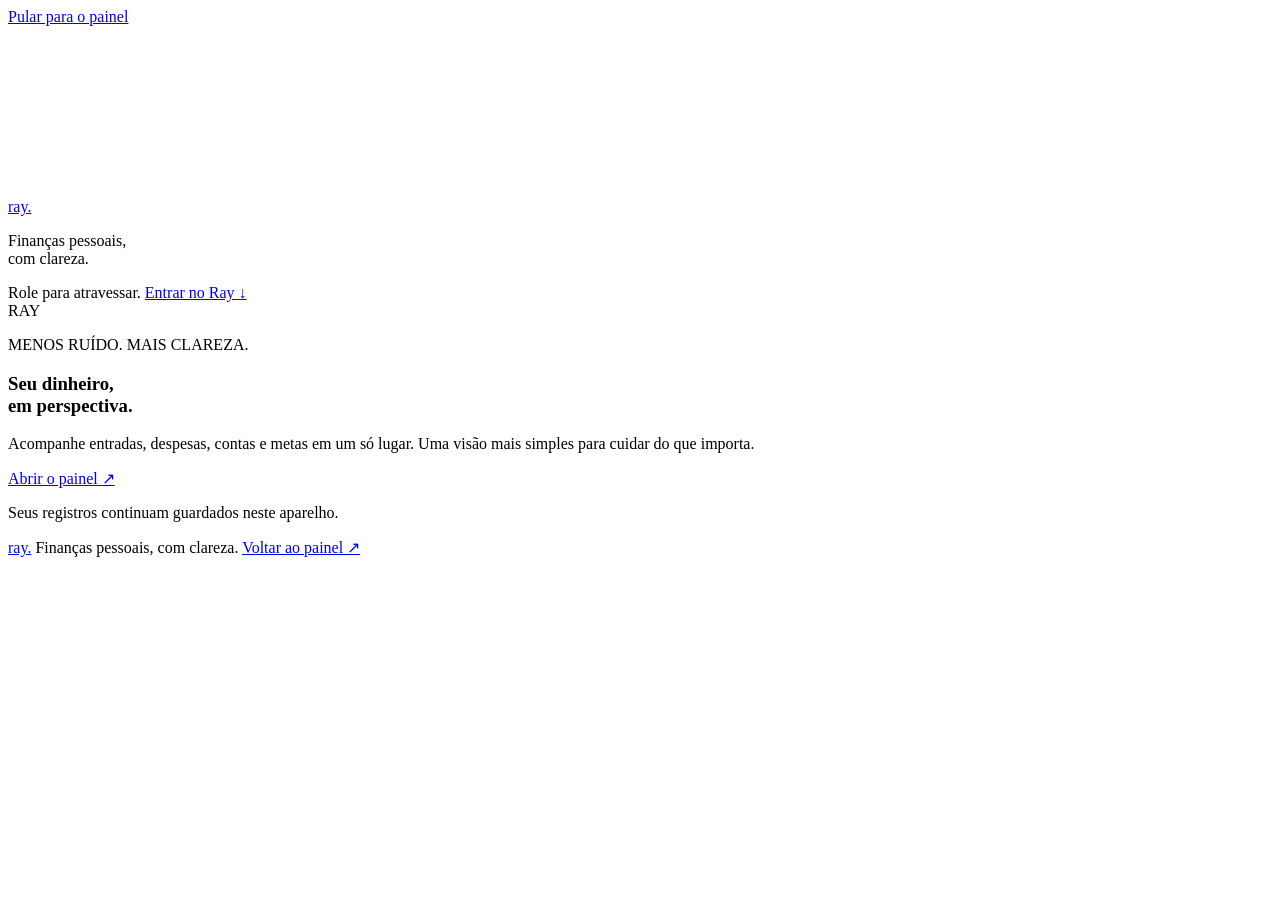
==== portal.html @ cd591891 "Add static Ray Glyph Portal page" ====
<!doctype html>
<html lang="pt-BR" data-theme="light">
<head>
  <meta charset="utf-8">
  <meta name="viewport" content="width=device-width, initial-scale=1, viewport-fit=cover">
  <meta name="theme-color" content="#003459">
  <meta name="description" content="Ray: finanças pessoais, com clareza e em perspectiva.">
  <meta name="apple-mobile-web-app-capable" content="yes">
  <meta name="apple-mobile-web-app-title" content="Ray">
  <link rel="manifest" href="manifest.webmanifest">
  <link rel="icon" href="favicon.svg?v=20261117-6" type="image/svg+xml">
  <link rel="stylesheet" href="portal.css?v=20261117-1">
  <title>Ray — Finanças em perspectiva</title>
</head>
<body>
  <a class="portal-skip" href="./#dashboard">Pular para o painel</a>

  <main class="ray-portal">
    <section class="gp-stage" data-gp-section aria-label="Uma nova perspectiva para suas finanças">
      <div class="gp-pin" data-gp-pin>
        <div class="gp-field" data-gp-field aria-hidden="true">
          <img
            src="https://images.unsplash.com/photo-1461988320302-91bde64fc8e4?auto=format&fit=crop&w=2200&q=85"
            alt=""
            decoding="async"
            fetchpriority="high"
          >
          <div class="gp-field-overlay"></div>
        </div>

        <svg class="gp-art" aria-hidden="true" focusable="false">
          <defs>
            <clipPath id="ray-glyph-clip" clipPathUnits="userSpaceOnUse">
              <g id="ray-glyph-transform">
                <text id="ray-glyph" x="0" y="0">RAY</text>
              </g>
            </clipPath>
          </defs>
        </svg>

        <div class="gp-front">
          <a class="gp-logo" href="./#dashboard" aria-label="Ray — abrir painel">ray.</a>
          <p>Finanças pessoais,<br>com clareza.</p>
        </div>

        <div class="gp-caption">
          <span>Role para atravessar.</span>
          <a href="#portal-content">Entrar no Ray <span aria-hidden="true">↓</span></a>
        </div>

        <div class="gp-fallback" aria-hidden="true">RAY</div>
      </div>

      <section class="gp-content" id="portal-content" data-gp-content tabindex="-1">
        <div class="gp-content-inner">
          <p class="gp-eyebrow">MENOS RUÍDO. MAIS CLAREZA.</p>
          <div class="gp-content-grid">
            <h1>Seu dinheiro,<br>em perspectiva.</h1>
            <div class="gp-description">
              <p>Acompanhe entradas, despesas, contas e metas em um só lugar. Uma visão mais simples para cuidar do que importa.</p>
              <a class="gp-entry" href="./#dashboard">Abrir o painel <span aria-hidden="true">↗</span></a>
              <p class="gp-private-note">Seus registros continuam guardados neste aparelho.</p>
            </div>
          </div>
        </div>
      </section>
    </section>

    <footer class="gp-footer">
      <a href="./#dashboard">ray.</a>
      <span>Finanças pessoais, com clareza.</span>
      <a href="./#dashboard">Voltar ao painel ↗</a>
    </footer>
  </main>

  <script src="portal.js?v=20261117-1" defer></script>
</body>
</html>
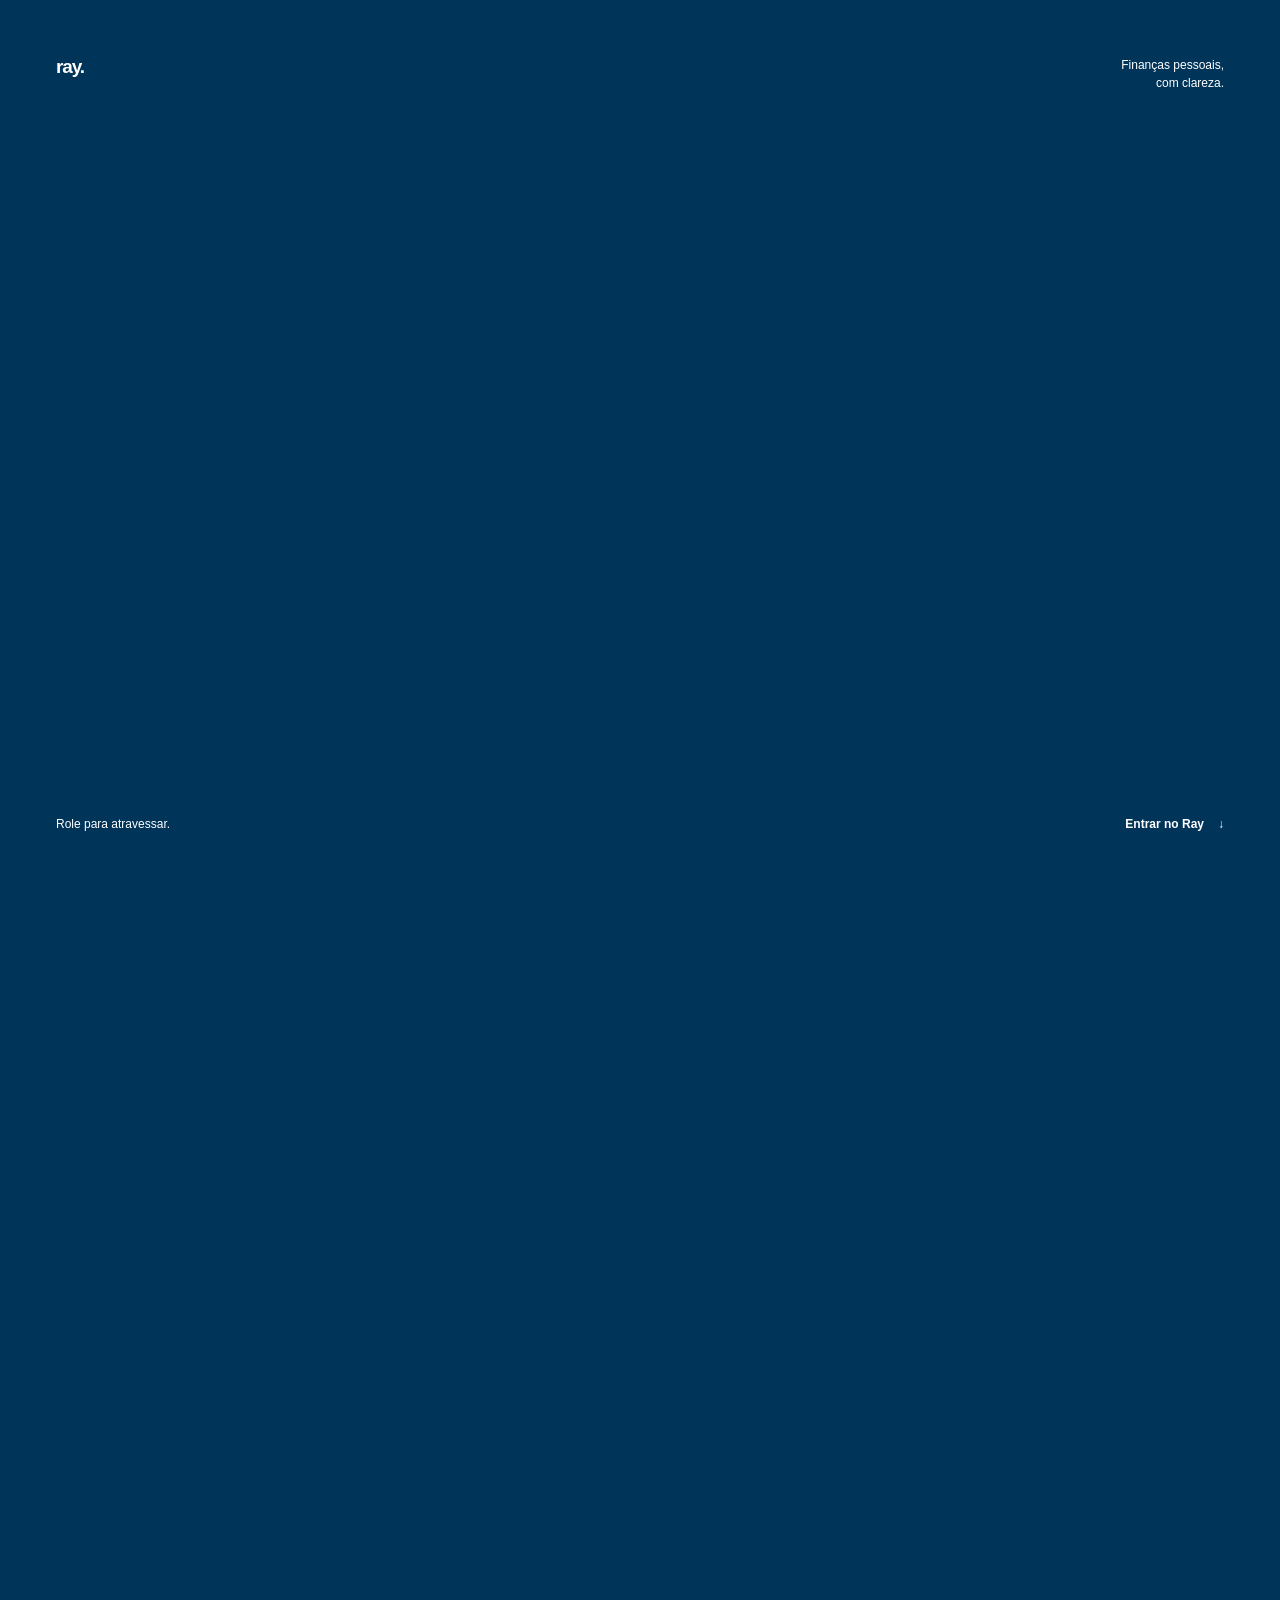
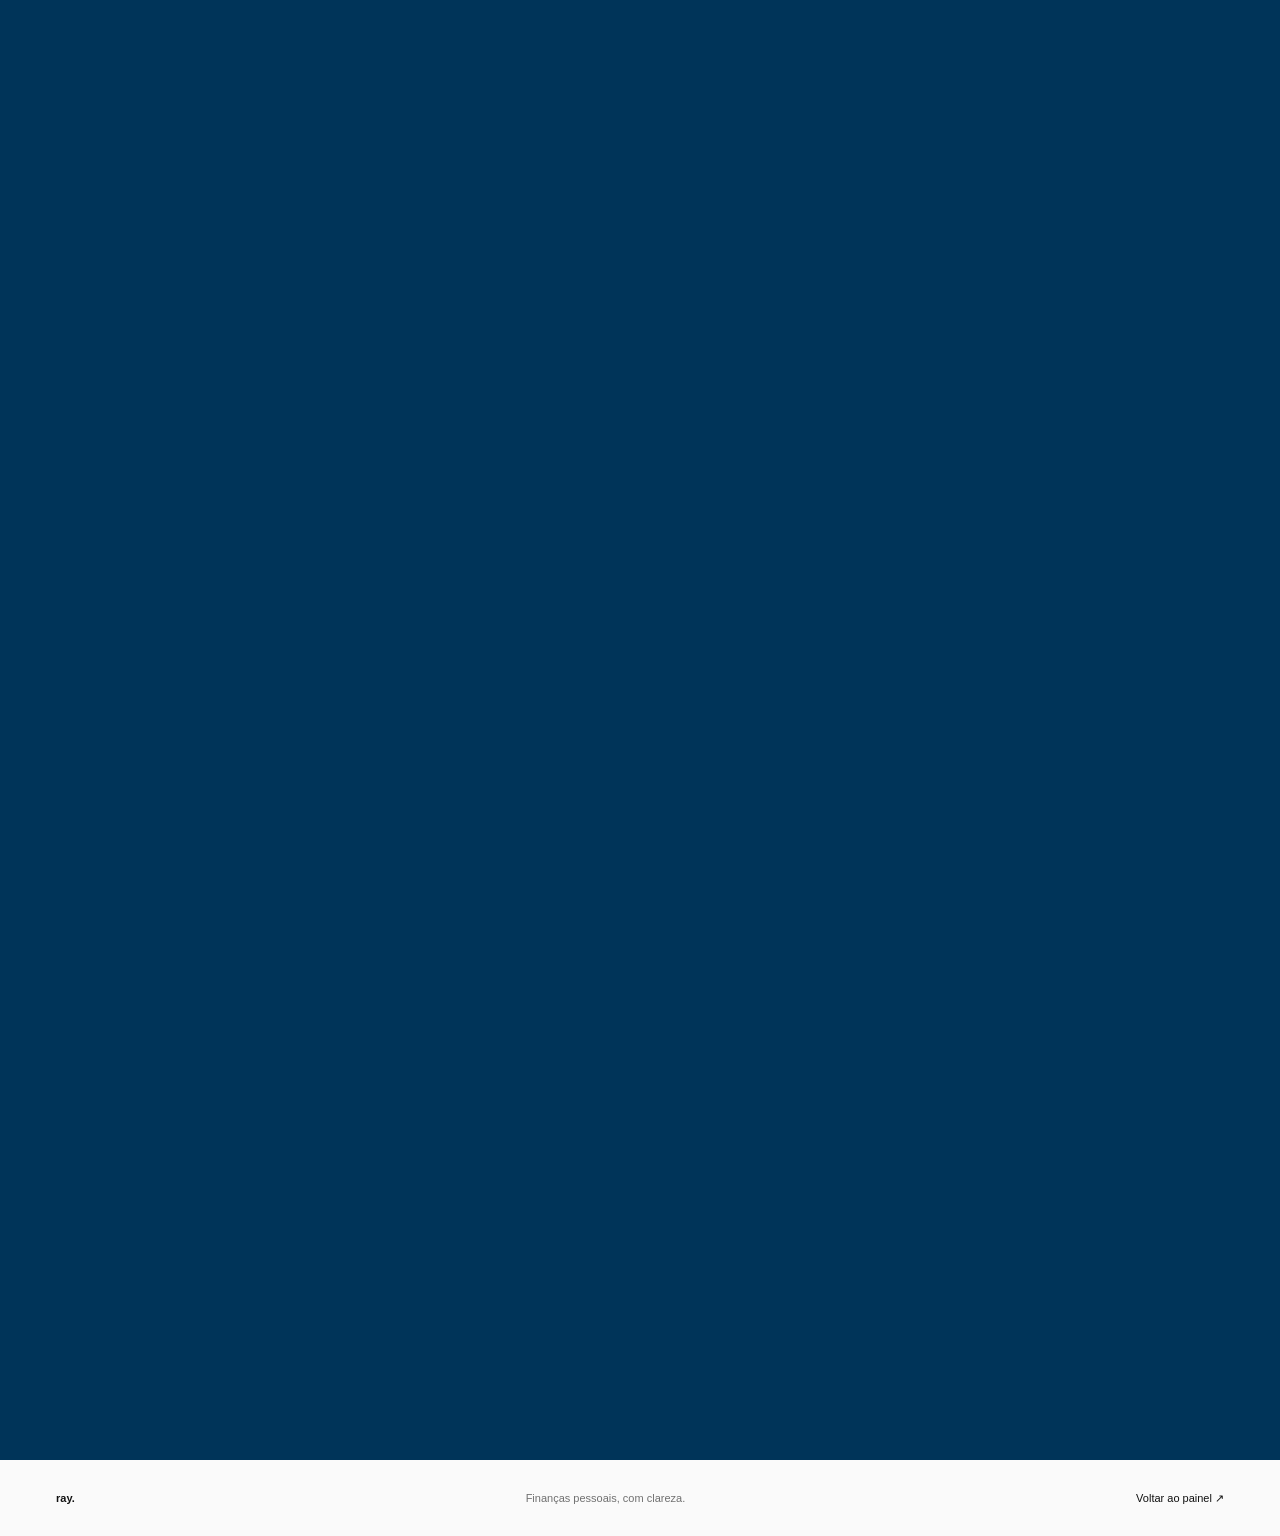
==== commit 0e66f872: "Polish portal copy and preserve the dashboard destination" ====
--- a/portal.html
+++ b/portal.html
@@ -10,7 +10,7 @@
   <link rel="manifest" href="manifest.webmanifest">
   <link rel="icon" href="favicon.svg?v=20261117-6" type="image/svg+xml">
   <link rel="stylesheet" href="portal.css?v=20261117-1">
-  <title>Ray — Finanças em perspectiva</title>
+  <title>Ray: Finanças em perspectiva</title>
 </head>
 <body>
   <a class="portal-skip" href="./#dashboard">Pular para o painel</a>
@@ -45,6 +45,7 @@
 
         <div class="gp-caption">
           <span>Role para atravessar.</span>
+          <!-- Hallmark · replaced the former React-generated content anchor with the stable static #portal-content target. -->
           <a href="#portal-content">Entrar no Ray <span aria-hidden="true">↓</span></a>
         </div>
 
@@ -53,12 +54,11 @@
 
       <section class="gp-content" id="portal-content" data-gp-content tabindex="-1">
         <div class="gp-content-inner">
-          <p class="gp-eyebrow">MENOS RUÍDO. MAIS CLAREZA.</p>
           <div class="gp-content-grid">
             <h1>Seu dinheiro,<br>em perspectiva.</h1>
             <div class="gp-description">
               <p>Acompanhe entradas, despesas, contas e metas em um só lugar. Uma visão mais simples para cuidar do que importa.</p>
-              <a class="gp-entry" href="./#dashboard">Abrir o painel <span aria-hidden="true">↗</span></a>
+              <a class="gp-entry" href="https://nickebel.github.io/financeiro-amigo/#dashboard">Abrir o painel <span aria-hidden="true">↗</span></a>
               <p class="gp-private-note">Seus registros continuam guardados neste aparelho.</p>
             </div>
           </div>
--- a/portal.css
+++ b/portal.css
@@ -0,0 +1,363 @@
+/* Ray Glyph Portal — HTML + CSS nativos, sem React ou bibliotecas. */
+:root {
+  color-scheme: light;
+  --portal-paper: #FAFAFA;
+  --portal-ink: #111111;
+  --portal-blue: #003459;
+  --portal-white: #FFFFFF;
+  --portal-muted: #C7D9EA;
+  --portal-copy: #D7E4F0;
+  --portal-action: #63B3FF;
+  --portal-action-ink: #061A2D;
+  --portal-font: Arial, "Segoe UI", sans-serif;
+  --portal-display: Georgia, "Times New Roman", serif;
+}
+
+* { box-sizing: border-box; }
+
+html {
+  min-height: 100%;
+  background: var(--portal-paper);
+  scroll-behavior: smooth;
+  scrollbar-color: var(--portal-blue) var(--portal-paper);
+}
+
+body {
+  min-width: 320px;
+  min-height: 100%;
+  margin: 0;
+  background: var(--portal-paper);
+  color: var(--portal-ink);
+  font-family: var(--portal-font);
+  -webkit-font-smoothing: antialiased;
+  text-rendering: optimizeLegibility;
+}
+
+a { color: inherit; }
+
+a:focus-visible {
+  outline: 3px solid var(--portal-action);
+  outline-offset: 5px;
+}
+
+.portal-skip {
+  position: fixed;
+  z-index: 20;
+  top: 14px;
+  right: 16px;
+  display: inline-flex;
+  min-height: 42px;
+  align-items: center;
+  padding: 0 14px;
+  background: var(--portal-paper);
+  color: var(--portal-ink);
+  font-size: 12px;
+  font-weight: 700;
+  text-decoration: none;
+  transform: translateY(-160%);
+  transition: transform .2s ease;
+}
+
+.portal-skip:focus { transform: translateY(0); }
+
+.ray-portal {
+  width: 100%;
+  overflow: clip;
+  background: var(--portal-paper);
+}
+
+.gp-stage {
+  --gp-length: 2.4;
+  position: relative;
+  background: var(--portal-blue);
+}
+
+.gp-pin {
+  position: sticky;
+  z-index: 0;
+  top: 0;
+  width: 100%;
+  height: 100vh;
+  height: 100svh;
+  min-height: 480px;
+  overflow: hidden;
+  isolation: isolate;
+  background: var(--portal-blue);
+}
+
+.gp-field {
+  position: absolute;
+  z-index: 0;
+  inset: 0;
+  overflow: hidden;
+  clip-path: url("#ray-glyph-clip");
+  background: var(--portal-blue);
+  transform: scale(1);
+  transform-origin: center;
+  will-change: transform, clip-path;
+}
+
+.gp-field img {
+  display: block;
+  width: 100%;
+  height: 100%;
+  object-fit: cover;
+  object-position: center 52%;
+  filter: saturate(.45) contrast(1.08);
+}
+
+.gp-field-overlay {
+  position: absolute;
+  inset: 0;
+  background: var(--portal-blue);
+  opacity: .72;
+  mix-blend-mode: multiply;
+}
+
+.gp-art {
+  position: absolute;
+  z-index: 1;
+  inset: 0;
+  width: 100%;
+  height: 100%;
+  overflow: visible;
+  pointer-events: none;
+}
+
+#ray-glyph {
+  fill: #000;
+  font-family: "Arial Black", Impact, Arial, sans-serif;
+  font-size: 100px;
+  font-weight: 900;
+  font-kerning: none;
+  font-variant-ligatures: none;
+  letter-spacing: 0;
+}
+
+.gp-front {
+  position: absolute;
+  z-index: 2;
+  inset: clamp(24px, 5vw, 56px);
+  display: flex;
+  align-items: flex-start;
+  justify-content: space-between;
+  gap: 24px;
+  color: var(--portal-white);
+  pointer-events: none;
+  opacity: var(--gp-caption, 1);
+}
+
+.gp-logo {
+  color: inherit;
+  font-size: 19px;
+  font-weight: 800;
+  letter-spacing: -.06em;
+  text-decoration: none;
+  pointer-events: auto;
+}
+
+.gp-front p {
+  margin: 0;
+  color: var(--portal-white);
+  font-size: 12px;
+  line-height: 1.5;
+  text-align: right;
+}
+
+.gp-caption {
+  position: absolute;
+  z-index: 2;
+  right: clamp(24px, 5vw, 56px);
+  bottom: clamp(28px, 6vh, 56px);
+  left: clamp(24px, 5vw, 56px);
+  display: flex;
+  align-items: center;
+  justify-content: space-between;
+  gap: 18px;
+  color: var(--portal-white);
+  font-size: 12px;
+  opacity: var(--gp-caption, 1);
+}
+
+.gp-caption a {
+  display: inline-flex;
+  min-height: 44px;
+  align-items: center;
+  gap: 14px;
+  color: inherit;
+  font-weight: 700;
+  text-decoration: none;
+}
+
+.gp-caption a:hover { color: var(--portal-action); }
+
+.gp-fallback {
+  position: absolute;
+  z-index: 3;
+  inset: 0;
+  display: none;
+  place-items: center;
+  color: var(--portal-white);
+  font-family: "Arial Black", Impact, Arial, sans-serif;
+  font-size: clamp(90px, 31vw, 440px);
+  font-weight: 900;
+  letter-spacing: -.1em;
+  line-height: 1;
+  pointer-events: none;
+}
+
+.gp-content {
+  position: relative;
+  z-index: 1;
+  min-height: 100vh;
+  min-height: 100svh;
+  margin-top: 140vh;
+  margin-top: 140svh;
+  padding: clamp(64px, 11vw, 148px) clamp(24px, 8vw, 112px);
+  display: grid;
+  align-items: center;
+  background: var(--portal-blue);
+  color: var(--portal-white);
+  opacity: var(--gp-reveal, 1);
+}
+
+.gp-content-inner {
+  width: min(100%, 1160px);
+  margin: 0 auto;
+}
+
+.gp-eyebrow {
+  margin: 0 0 clamp(28px, 5vw, 64px);
+  color: var(--portal-muted);
+  font-size: 11px;
+  font-weight: 700;
+  letter-spacing: .16em;
+}
+
+.gp-content-grid {
+  display: grid;
+  grid-template-columns: minmax(0, 1.15fr) minmax(240px, .85fr);
+  align-items: end;
+  gap: clamp(36px, 8vw, 120px);
+}
+
+.gp-content h1 {
+  max-width: 11ch;
+  margin: 0;
+  color: var(--portal-white);
+  font-family: var(--portal-display);
+  font-size: clamp(50px, 8vw, 108px);
+  font-weight: 400;
+  letter-spacing: -.055em;
+  line-height: .98;
+  text-wrap: balance;
+}
+
+.gp-description { max-width: 390px; }
+
+.gp-description > p:first-child {
+  margin: 0 0 28px;
+  color: var(--portal-copy);
+  font-size: 15px;
+  line-height: 1.75;
+}
+
+.gp-entry {
+  display: inline-flex;
+  min-height: 48px;
+  align-items: center;
+  gap: 22px;
+  padding: 0 18px;
+  background: var(--portal-action);
+  color: var(--portal-action-ink);
+  font-size: 13px;
+  font-weight: 800;
+  text-decoration: none;
+  transition: background .18s ease, transform .18s ease;
+}
+
+.gp-entry:hover {
+  background: #8CC8FF;
+  transform: translateY(-2px);
+}
+
+.gp-private-note {
+  margin: 20px 0 0;
+  color: var(--portal-muted);
+  font-size: 11px;
+  line-height: 1.6;
+}
+
+.gp-footer {
+  min-height: 76px;
+  display: flex;
+  align-items: center;
+  justify-content: space-between;
+  gap: 20px;
+  padding: 18px clamp(24px, 5vw, 56px);
+  background: var(--portal-paper);
+  color: #707070;
+  font-size: 11px;
+}
+
+.gp-footer a {
+  color: var(--portal-ink);
+  font-weight: 700;
+  text-decoration: none;
+}
+
+.gp-footer a:last-child { font-weight: 500; }
+
+.gp-stage[data-gp-ready="true"][data-gp-motion="on"] .gp-content {
+  pointer-events: none;
+}
+
+.gp-stage[data-gp-ready="true"][data-gp-motion="on"][data-gp-entered="true"] .gp-content,
+.gp-stage[data-gp-ready="true"][data-gp-motion="on"] .gp-content:focus-within {
+  pointer-events: auto;
+}
+
+.gp-stage:not([data-gp-ready="true"]) .gp-field { clip-path: none; }
+.gp-stage:not([data-gp-ready="true"]) .gp-fallback { display: grid; }
+.gp-stage:not([data-gp-ready="true"]) .gp-content { margin-top: 0; }
+
+.gp-stage[data-gp-motion="off"] .gp-pin {
+  position: relative;
+  min-height: min(72vh, 620px);
+  height: min(72vh, 620px);
+}
+
+.gp-stage[data-gp-motion="off"] .gp-field { clip-path: none; }
+.gp-stage[data-gp-motion="off"] .gp-fallback { display: none; }
+.gp-stage[data-gp-motion="off"] .gp-content {
+  min-height: auto;
+  margin-top: 0;
+  opacity: 1;
+  background: var(--portal-blue);
+  pointer-events: auto;
+}
+
+@media (max-width: 720px) {
+  .gp-pin { min-height: 560px; }
+  .gp-front { inset: 24px; }
+  .gp-content-grid { grid-template-columns: minmax(0, 1fr); align-items: start; gap: 34px; }
+  .gp-content h1 { font-size: clamp(52px, 15vw, 82px); }
+  .gp-description { max-width: 42ch; }
+  .gp-footer { flex-wrap: wrap; }
+}
+
+@media (max-width: 420px) {
+  .gp-caption { align-items: flex-end; }
+  .gp-caption > span { max-width: 15ch; }
+  .gp-front p { max-width: 16ch; }
+  .gp-footer span { display: none; }
+}
+
+@media (prefers-reduced-motion: reduce) {
+  html { scroll-behavior: auto; }
+  *, *::before, *::after {
+    animation-duration: .01ms !important;
+    animation-iteration-count: 1 !important;
+    transition-duration: .01ms !important;
+  }
+}
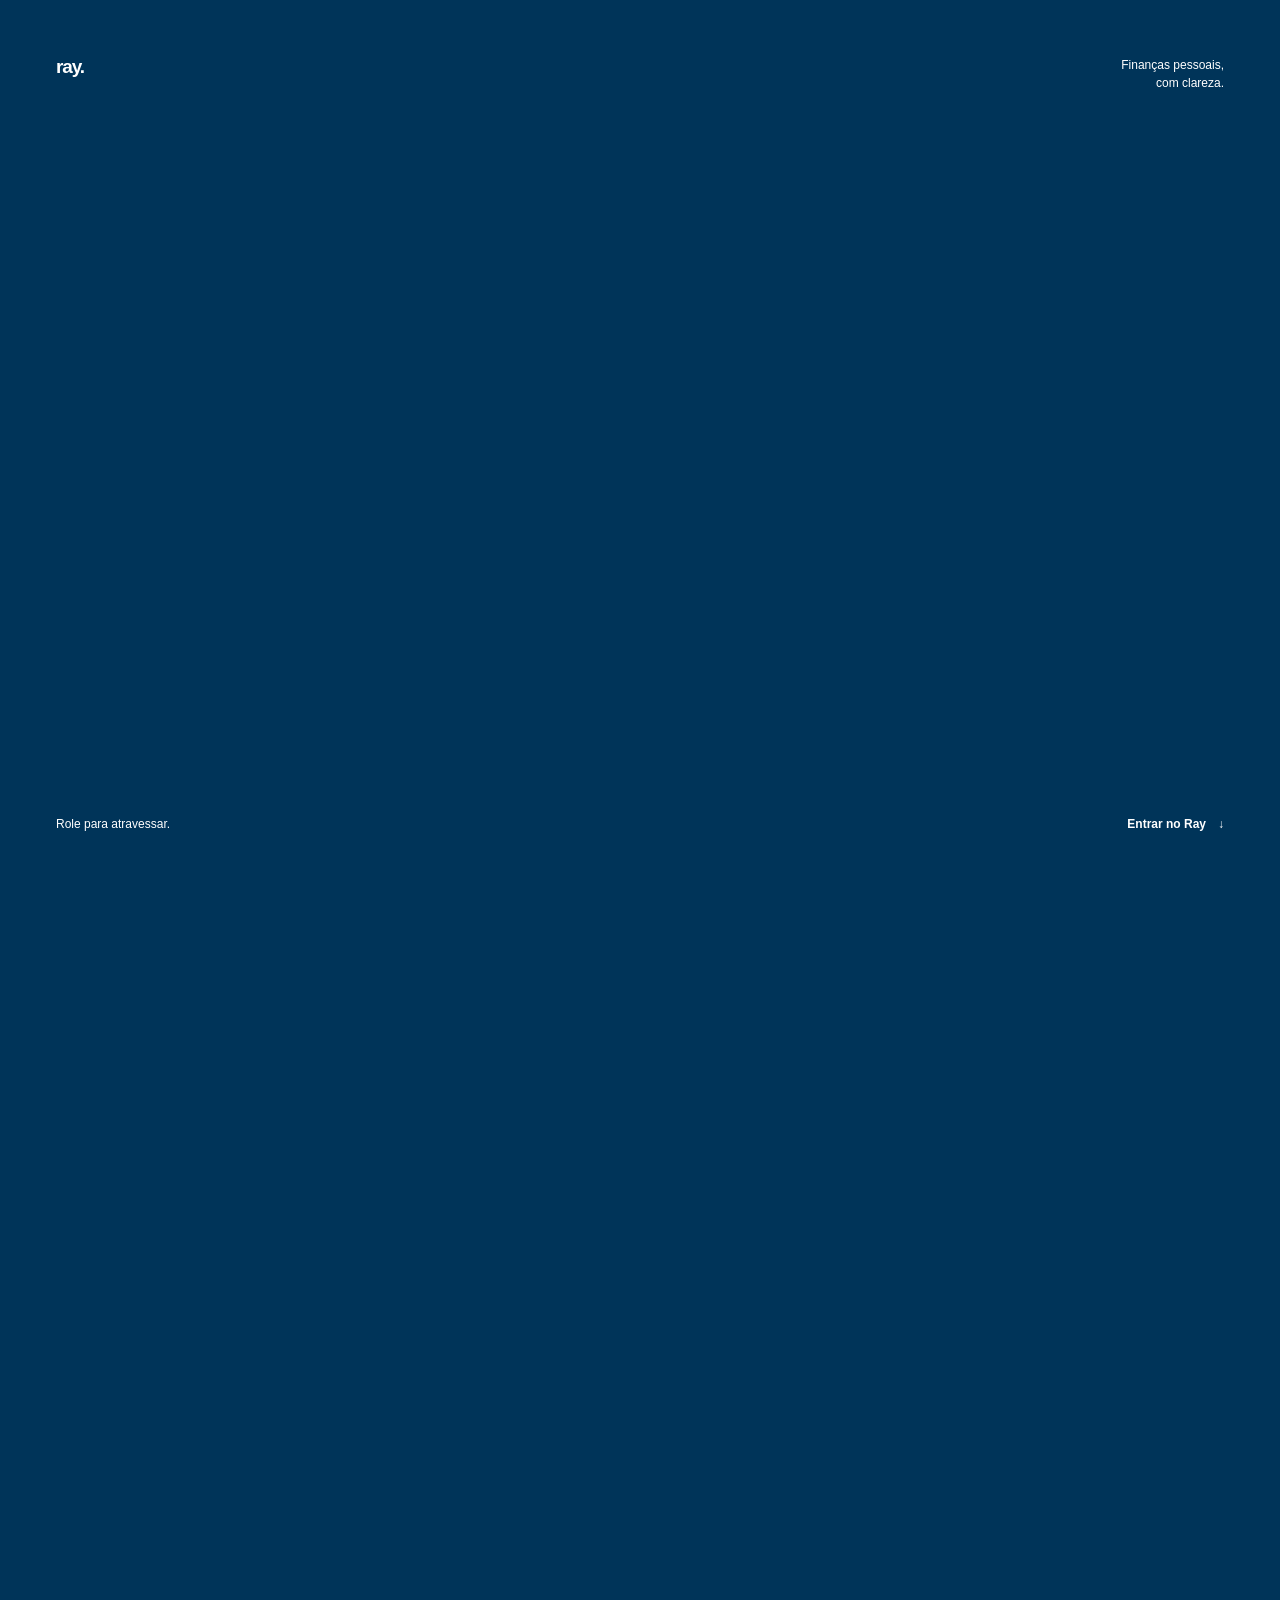
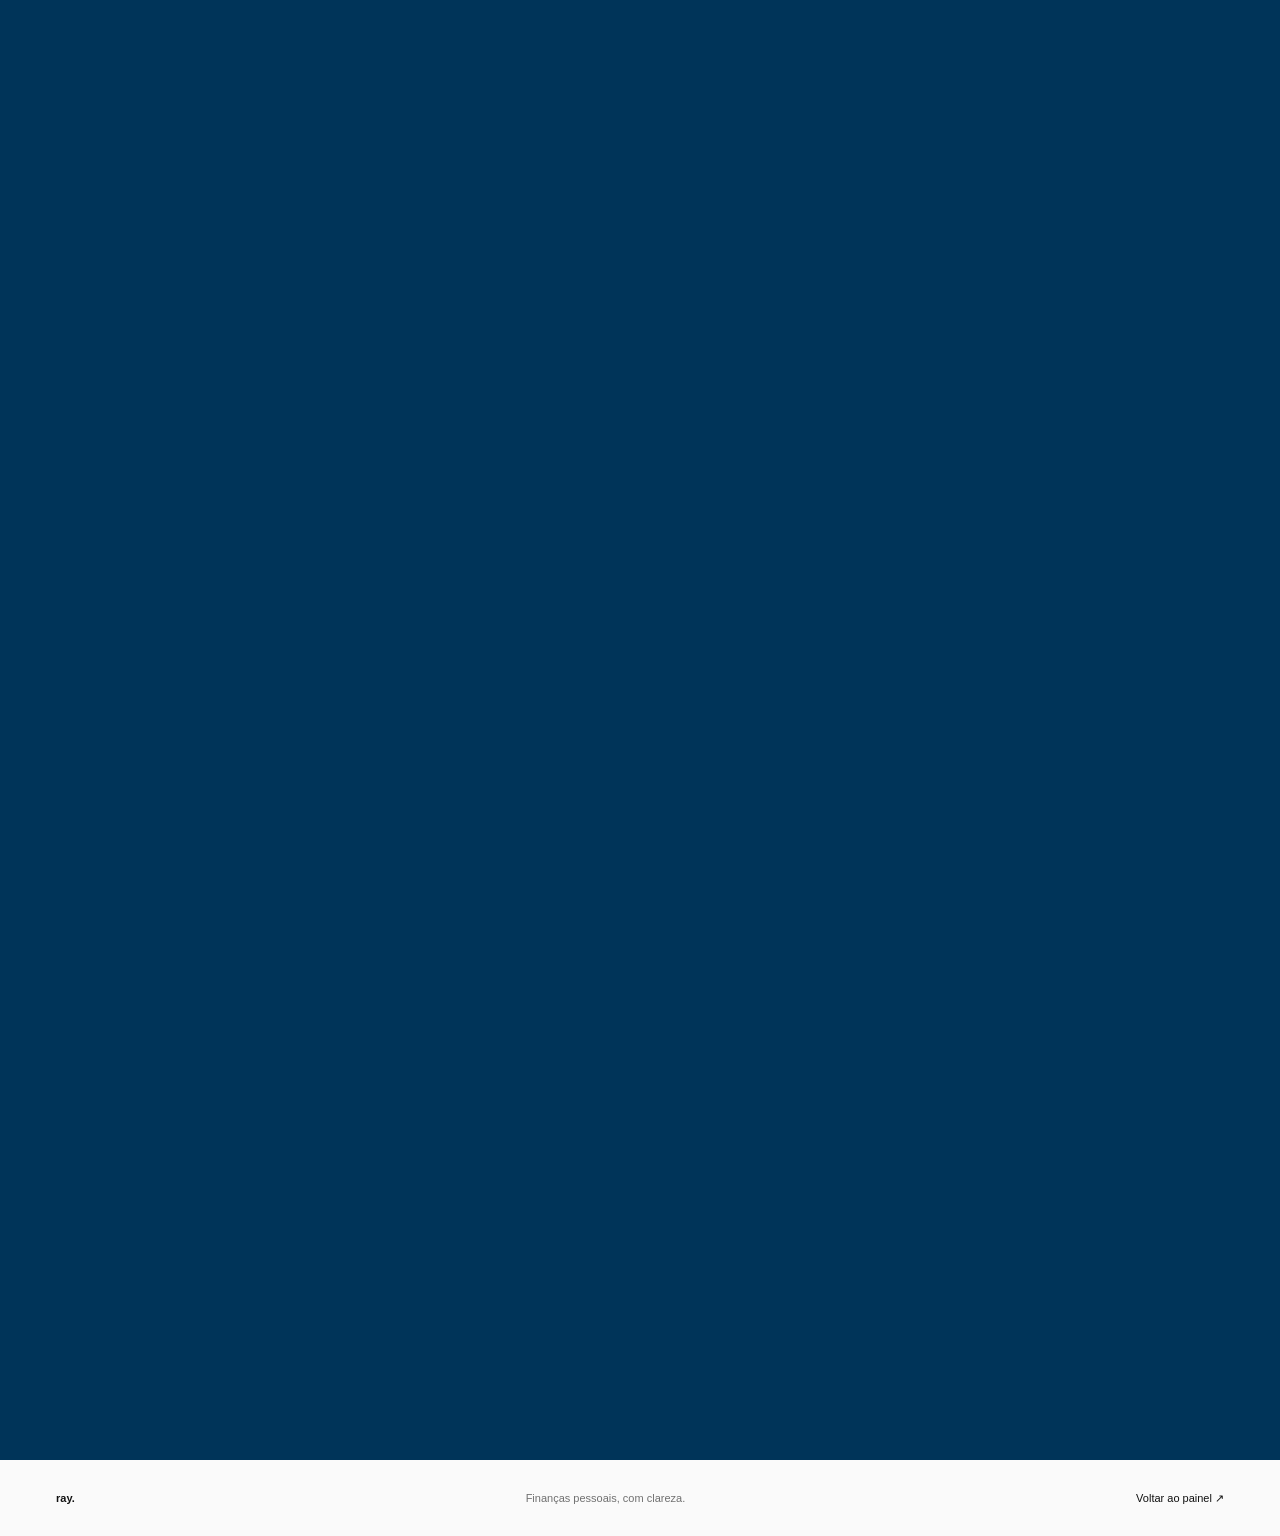
==== commit 3850dbfc: "Bust portal stylesheet cache after logo fix" ====
--- a/portal.html
+++ b/portal.html
@@ -9,7 +9,7 @@
   <meta name="apple-mobile-web-app-title" content="Ray">
   <link rel="manifest" href="manifest.webmanifest">
   <link rel="icon" href="favicon.svg?v=20261117-6" type="image/svg+xml">
-  <link rel="stylesheet" href="portal.css?v=20261117-1">
+  <link rel="stylesheet" href="portal.css?v=20261117-2">
   <title>Ray: Finanças em perspectiva</title>
 </head>
 <body>
--- a/portal.css
+++ b/portal.css
@@ -1,4 +1,7 @@
-/* Ray Glyph Portal — HTML + CSS nativos, sem React ou bibliotecas. */
+/* Hallmark · shape: app screen · genre: modern-minimal · theme: Ray rich blue portal · scope: app · v2.0.0 */
+/* Ray Glyph Portal — HTML, CSS e JavaScript nativos, sem React ou bibliotecas. */
+/* Hallmark · dropped {"#" + uid + "-content"} · the static HTML uses the stable #portal-content target instead of a React-generated id. */
+
 :root {
   color-scheme: light;
   --portal-paper: #FAFAFA;
@@ -9,14 +12,25 @@
   --portal-copy: #D7E4F0;
   --portal-action: #63B3FF;
   --portal-action-ink: #061A2D;
+  --portal-mask: #111111;
+  --portal-focus-light: #8CC8FF;
+  --portal-focus-dark: #003459;
+  --portal-action-hover: #8CC8FF;
+  --portal-action-active: #378DDA;
+  --portal-meta: #707070;
+  --portal-heavy: "Arial Black", Impact, Arial, sans-serif;
   --portal-font: Arial, "Segoe UI", sans-serif;
   --portal-display: Georgia, "Times New Roman", serif;
 }
 
 * { box-sizing: border-box; }
 
+html, body {
+  min-height: 100%;
+  overflow-x: clip;
+}
+
 html {
-  min-height: 100%;
   background: var(--portal-paper);
   scroll-behavior: smooth;
   scrollbar-color: var(--portal-blue) var(--portal-paper);
@@ -36,7 +50,7 @@
 a { color: inherit; }
 
 a:focus-visible {
-  outline: 3px solid var(--portal-action);
+  outline: 3px solid var(--portal-focus-dark);
   outline-offset: 5px;
 }
 
@@ -48,7 +62,7 @@
   display: inline-flex;
   min-height: 42px;
   align-items: center;
-  padding: 0 14px;
+  padding: 0 12px;
   background: var(--portal-paper);
   color: var(--portal-ink);
   font-size: 12px;
@@ -125,8 +139,8 @@
 }
 
 #ray-glyph {
-  fill: #000;
-  font-family: "Arial Black", Impact, Arial, sans-serif;
+  fill: var(--portal-mask);
+  font-family: var(--portal-heavy);
   font-size: 100px;
   font-weight: 900;
   font-kerning: none;
@@ -144,7 +158,7 @@
   gap: 24px;
   color: var(--portal-white);
   pointer-events: none;
-  opacity: var(--gp-caption, 1);
+  /* A marca permanece visível enquanto a legenda acompanha a animação. */
 }
 
 .gp-logo {
@@ -162,6 +176,7 @@
   font-size: 12px;
   line-height: 1.5;
   text-align: right;
+  opacity: var(--gp-caption, 1);
 }
 
 .gp-caption {
@@ -173,7 +188,7 @@
   display: flex;
   align-items: center;
   justify-content: space-between;
-  gap: 18px;
+  gap: 16px;
   color: var(--portal-white);
   font-size: 12px;
   opacity: var(--gp-caption, 1);
@@ -183,13 +198,22 @@
   display: inline-flex;
   min-height: 44px;
   align-items: center;
-  gap: 14px;
+  gap: 12px;
   color: inherit;
   font-weight: 700;
   text-decoration: none;
 }
 
 .gp-caption a:hover { color: var(--portal-action); }
+.gp-logo:focus-visible,
+.gp-caption a:focus-visible,
+.gp-entry:focus-visible { outline-color: var(--portal-focus-light); }
+.gp-footer a:focus-visible { outline-color: var(--portal-focus-dark); }
+.portal-skip:active,
+.gp-logo:active,
+.gp-caption a:active,
+.gp-entry:active,
+.gp-footer a:active { opacity: .72; }
 
 .gp-fallback {
   position: absolute;
@@ -198,7 +222,7 @@
   display: none;
   place-items: center;
   color: var(--portal-white);
-  font-family: "Arial Black", Impact, Arial, sans-serif;
+  font-family: var(--portal-heavy);
   font-size: clamp(90px, 31vw, 440px);
   font-weight: 900;
   letter-spacing: -.1em;
@@ -226,14 +250,6 @@
   margin: 0 auto;
 }
 
-.gp-eyebrow {
-  margin: 0 0 clamp(28px, 5vw, 64px);
-  color: var(--portal-muted);
-  font-size: 11px;
-  font-weight: 700;
-  letter-spacing: .16em;
-}
-
 .gp-content-grid {
   display: grid;
   grid-template-columns: minmax(0, 1.15fr) minmax(240px, .85fr);
@@ -266,8 +282,8 @@
   display: inline-flex;
   min-height: 48px;
   align-items: center;
-  gap: 22px;
-  padding: 0 18px;
+  gap: 20px;
+  padding: 0 16px;
   background: var(--portal-action);
   color: var(--portal-action-ink);
   font-size: 13px;
@@ -277,7 +293,7 @@
 }
 
 .gp-entry:hover {
-  background: #8CC8FF;
+  background: var(--portal-action-hover);
   transform: translateY(-2px);
 }
 
@@ -294,9 +310,9 @@
   align-items: center;
   justify-content: space-between;
   gap: 20px;
-  padding: 18px clamp(24px, 5vw, 56px);
-  background: var(--portal-paper);
-  color: #707070;
+  padding: 16px clamp(24px, 5vw, 56px);
+  background: var(--portal-paper);
+  color: var(--portal-meta);
   font-size: 11px;
 }
 
@@ -340,7 +356,7 @@
 @media (max-width: 720px) {
   .gp-pin { min-height: 560px; }
   .gp-front { inset: 24px; }
-  .gp-content-grid { grid-template-columns: minmax(0, 1fr); align-items: start; gap: 34px; }
+  .gp-content-grid { grid-template-columns: minmax(0, 1fr); align-items: start; gap: 32px; }
   .gp-content h1 { font-size: clamp(52px, 15vw, 82px); }
   .gp-description { max-width: 42ch; }
   .gp-footer { flex-wrap: wrap; }
@@ -349,7 +365,7 @@
 @media (max-width: 420px) {
   .gp-caption { align-items: flex-end; }
   .gp-caption > span { max-width: 15ch; }
-  .gp-front p { max-width: 16ch; }
+  .gp-front p { max-width: 28ch; }
   .gp-footer span { display: none; }
 }
 
